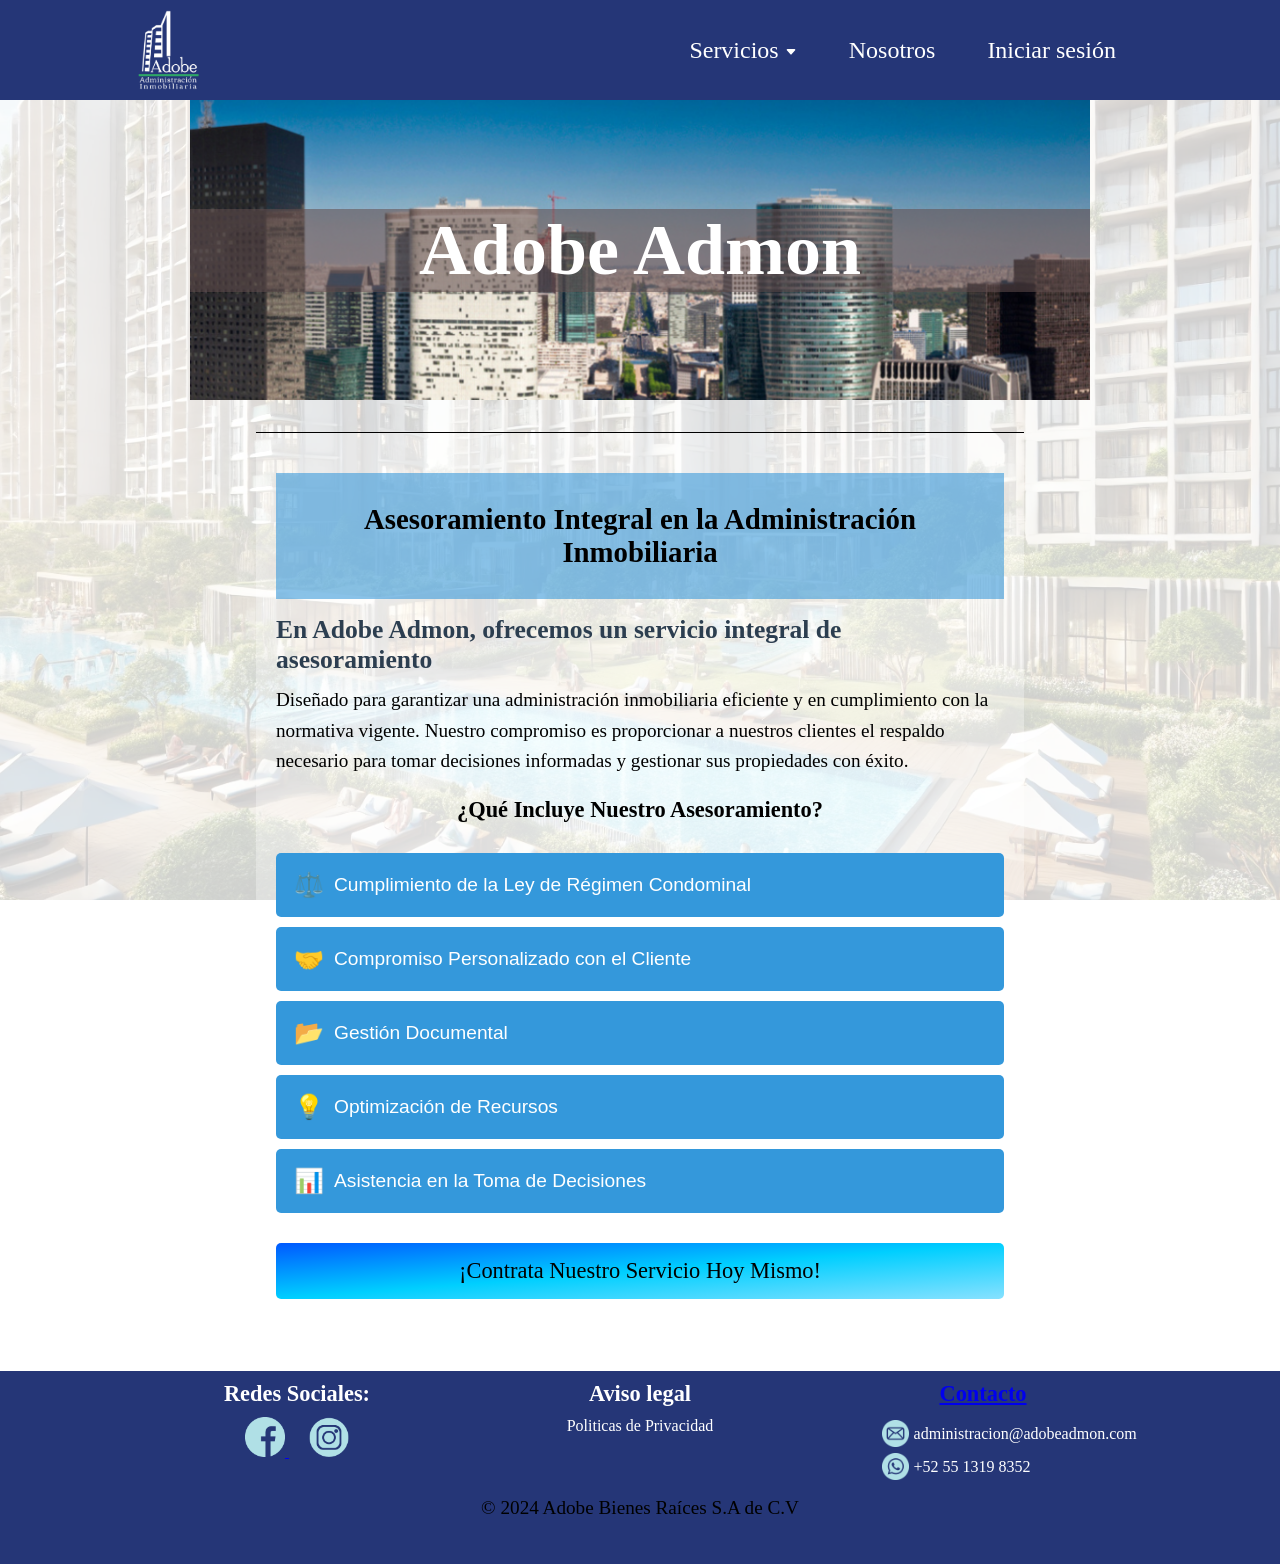
==== asesoramiento.html @ 2513afbf "actualizaciones" ====
<!DOCTYPE html>
<html lang="es">
    <head>
        <meta charset="UTF-8">
        <meta name="viewport" content="width=device-width, initial-scale=1.0">
        <link rel="stylesheet" href="../CSS/header.css">
        <link rel="stylesheet" href="../CSS/contenido-asesoramiento.css">
        <link rel="stylesheet" href="../CSS/footer.css">
        <title>Adobe Admon | Administración Inmobiliaria</title>
    </head>

    <body>
        <div id="headers"></div>

        <main>
            <section class="introduction">
                <div class="carousel">
                    <div class="carousel-container">
                        <div class="carousel-slide">
                            <img src="../IMG/carousel/1.png"
                                alt="Vista aérea de edificios por parte de Adobe Admon">
                            <img src="../IMG/carousel/2.png"
                                alt="Foto de una casa colorida por parte de Adobe Admon">
                            <img src="../IMG/carousel/3.png"
                                alt="Vista de un edificio con muchas ventanas por parte de Adobe Admon">
                            <img src="../IMG/carousel/4.png"
                                alt="Foto de una casa blanca con estilo moderno por parte de Adobe Admon">
                            <img src="../IMG/carousel/5.png"
                                alt="Vista de la calle con 3 edificios por parte de Adobe Admon">
                            <img src="../IMG/carousel/6.png"
                                alt="Imagen de una persona sosteniendo una casa de juguete en sus manos por parte de Adobe Admon">
                            <img src="../IMG/carousel/7.png"
                                alt="Foto de la estructura de una casa de madera por parte de Adobe Admon">
                            <img src="../IMG/carousel/8.png"
                                alt="Vista de un edificio residencial por parte de Adobe Admon">
                        </div>
                    </div>
                </div>

                <div class="nombre">
                    <h1>Adobe Admon</h1>
                </div>
            </section>

            <section class="asesoramiento">
                <div class="cabecera">
                    <h1>Asesoramiento Integral en la Administración Inmobiliaria</h1>
                </div>

                <h2>En Adobe Admon, ofrecemos un servicio integral de
                    asesoramiento</h2>

                <p>Diseñado para garantizar una administración inmobiliaria
                    eficiente y en cumplimiento con la normativa vigente.
                    Nuestro compromiso es proporcionar a nuestros clientes el
                    respaldo necesario para tomar decisiones informadas y
                    gestionar sus propiedades con éxito.</p>

                <h3>¿Qué Incluye Nuestro Asesoramiento?</h3>

                <!-- Acordeón -->
                <button class="accordion"><span
                        class="icon">⚖️</span>Cumplimiento de la Ley de Régimen
                    Condominal</button>
                <div class="panel">
                    <p>Brindamos orientación clara y precisa sobre las
                        disposiciones legales aplicables, asegurándonos de que
                        su condominio opere dentro del marco normativo
                        establecido, evitando riesgos legales y promoviendo una
                        convivencia armónica.</p>
                </div>

                <button class="accordion"><span class="icon">🤝</span>Compromiso
                    Personalizado con el Cliente</button>
                <div class="panel">
                    <p>Escuchamos y entendemos sus necesidades específicas para
                        ofrecer soluciones a medida que se adapten a los
                        desafíos únicos de su condominio. Promoviendo la solución de
                        conflictos hasta la optimización de recursos.</p>
                </div>

                <button class="accordion"><span class="icon">📂</span>Gestión
                    Documental</button>
                <div class="panel">
                    <p>Asesoramos en la elaboración, revisión y actualización de
                        reglamentos internos, actas de asambleas, contratos y
                        otros documentos esenciales para la administración
                        adecuada de su propiedad.</p>
                </div>

                <button class="accordion"><span
                        class="icon">💡</span>Optimización de Recursos</button>
                <div class="panel">
                    <p>Ofrecemos recomendaciones estratégicas para maximizar el
                        uso eficiente de los recursos financieros y materiales
                        del condominio, logrando una administración más
                        sostenible y rentable.</p>
                </div>

                <button class="accordion"><span class="icon">📊</span>Asistencia
                    en la Toma de Decisiones</button>
                <div class="panel">
                    <p>Acompañamos a los comités de vigilancia o asambleas condóminos, proporcionando análisis y perspectivas que
                        faciliten la toma de decisiones clave para
                        la comunidad.</p>
                </div>

                <!-- Botón de Llamada a la Acción -->
                <a href="contacto.html" class="cta-button">¡Contrata Nuestro
                    Servicio Hoy Mismo!</a>
            </section>
        </main>

        <div id="footers"></div>

        <script type="module" src="../JS/main.js"></script>
        <script type="module" src="../JS/contacto.js"></script>
    </body>
</html>
---- CSS/header.css ----
:root {
    --secundary-color: #003366;
    --primary-color: #253677;
    --text-color: #FFFFFF;
    --text-hover-color: #000000;
    --title-h1: 2rem;   
    --title-h2: 1.8rem;
    --title-h3: 1.6rem;
    --paragraph: 1.4rem;
}

* {
    margin: 0;
    padding: 0;
    box-sizing: border-box;
}

body {
    background-image: url('../IMG/Conjunto_residencial.webp');
    background-position: center center;
    background-repeat: no-repeat;
    background-size: cover;
    background-attachment: fixed; 
    font-size: 1rem; 
}

header{
    background-color: var(--primary-color);
    height: 100px;
    width: 100vw;
    display: flex;
    justify-content: center;
    position: fixed; /* Cambiado a fixed */
    top: 0;
    left: 0;
    z-index: 1000;
}

/* Estilos para el header */
.header {
    width: 60%;
    z-index: 1000; 
    display: flex;
    justify-content: space-between;
    padding: 10px;
}

/* Logo dentro del header */
.logo img {
    height: 100%; 
}

/* Estilos para el icono del menú en dispositivos móviles */
#abrir{
    background: none;
    border: none;
    font-size: 2em;
    color: white;
    cursor: pointer;
    display: none; 
}

/* Menú de navegación */
#navegation {
    display: flex;
    align-items: center;
    width: 100%;
    height: 100%;
    justify-content: end;
}

#menu-list {
    display: flex;
    list-style-type: none;
}

.items {
    position: relative;
    padding: 1em;
    cursor: pointer;
}

.items:hover {
    background-color: rgba(255, 255, 255, 0.1);
    border-bottom: 4px solid white;
}

.items a {
    color: white;
    text-decoration: none;
    font-size: 1.5em;
    padding: 10px;
    width: 100%;
    transition: background-color 0.3s ease;
}

/* Estilos para el submenú */
.submenu-parent:hover .submenu {
    display: block;
}

.submenu {
    display: none;
    position: absolute;
    top: 100%;
    left: 0;
    background-color: var(--primary-color);
    width: 100%;
    box-shadow: 0 4px 6px rgba(0, 0, 0, 0.2);
    list-style-type: none;
}

.submenu li {
    margin: 5px 0;
    width: 100%;
}

.submenu li a {
    padding: 10px;
    text-align: left;
    width: 100%;
}

.submenu li:hover {
    background-color: rgba(255, 255, 255, .1);
    border-bottom: 4px solid white;
}

/* Cambia el logo cuando se hace scroll */
body.scrolled .header {
    background-color: #222; 
    box-shadow: 0 4px 10px rgba(0, 0, 0, 0.3); 
}

/* Media Query para laptops */
@media (min-width: 1025px) and (max-width: 1440px) {
    :root {
        --title-h1: 1.8rem;
        --title-h2: 1.6rem;
        --title-h3: 1.4rem;
        --paragraph: 1.2rem;
    }

    .header {
        width: 80%;
        padding: 10px;
    }
}

/* Media Query para tablets */
@media (min-width: 769px) and (max-width: 1024px) {
    :root {
        --title-h1: 1.6rem;
        --title-h2: 1.4rem;
        --title-h3: 1.2rem;
        --paragraph: 1rem;
    }

    .header {
        width: 80%;
    }
}

/* Media Query para celulares */
@media (max-width: 768px) {
    :root {
        --title-h1: 1.4rem;
        --title-h2: 1.2rem;
        --title-h3: 1rem;
        --paragraph: 0.9rem;
    }

    .header {
        width: 80%;
    }

    #navegation {
        display: none; 
        flex-direction: column;
        position: absolute;
        top: 100px;
        right: 0;
        bottom: 0;
        height: 100vh;
        background-color: var(--primary-color);
        padding: 2em;
    }

    #abrir {
        display: block; 
    }

    #menu-list {
        flex-direction: column;
        align-items: center;
    }

    .items {
        padding: auto;
        width: 100%;
        align-items: end;
    }

    #navegation li{
        width: 100%;
    }

    .items a{
        width: 100%;
        display: block;
        text-align: center;
    }

    .submenu {
        position: static;
        background-color: rgba(255, 255, 255, 0);
        box-shadow: none;
        margin-top: 10px;
    }

    .submenu li a{
        width: 100%;
        text-align: center;
    }

    .activate{
        background-color: rgba(255, 255, 255, .1);
        border-bottom: 4px solid white;
    }

    .submenu-parent:hover .submenu {
        display: none; 
    }

    #navegation.open {
        display: block;
    }
}
---- CSS/contenido-asesoramiento.css ----
:root {
    --secundary-color: #003366;
    --primary-color: #253677;
    --text-color: #FFFFFF;
    --text-hover-color: #000000;
    --title-h1: 2rem;
    --title-h2: 1.8rem;
    --title-h3: 1.6rem;
    --paragraph: 1.4rem;
}

main {
    width: 100%;
    background: rgba(255, 255, 255, 0.8);
    display: flex;
    flex-direction: column;
    align-items: center;
    margin-top: 100px;
}


/*--------------------carousel--------------------*/
.introduction {
    width: 60%;
    display: flex;
    flex-direction: column;
    align-items: center;
    justify-content: center;
}

.carousel {
    width: 100vh;
    height: 400px;
    overflow: hidden;
    position: relative;
}

.carousel-container {
    display: flex;
    flex-wrap: nowrap;
    overflow: hidden;
}

.carousel-slide {
    display: flex;
    width: max-content;
    transition: transform 0.5s ease-in-out;
}

.carousel-slide img {
    width: 100vh;
    height: 100%;
    object-fit: cover;
    object-position: center;
}

.nombre {
    width: 100vh;
    background-color: rgba(97, 77, 77, 0.562);
    position: absolute;
}

.nombre h1 {
    font-size: calc(var(--title-h1) * 2.5);
    text-align: center;
    color: var(--text-color);
}


/*--------------asesoramiento--------------------*/


.asesoramiento {
    padding: 40px 20px;
    width: 60%;
    margin: 2rem auto;
    background-color: rgba(255, 255, 255, 0.3);
    border-top: 1px solid black;
    display: flex;
    flex-direction: column;
}

.cabecera {
    color: var(--text-hover-color);
    text-align: center;
    padding: 30px 10px;
    background-color: #3498db93;
}

.cabecera h1{
    font-size: var(--title-h1);
    margin: 0;
}

h2 {
    margin-top: 1rem;
    font-size: var(--title-h2);
    color: #2c3e50;
    margin-bottom: 10px;
}

p {
    font-size: var(--paragraph);
    color: var(--text-hover-color);
    line-height: 1.6;
    margin-bottom: 20px;
}

h3{
    font-size: var(--title-h3);
    text-align: center;
    margin-bottom: 20px;
}

/* Acordeón */
.accordion {
    background-color: #3498db;
    color: white;
    cursor: pointer;
    padding: 18px;
    width: 100%;
    text-align: left;
    border: none;
    outline: none;
    font-size: var(--paragraph);
    transition: 0.4s;
    border-radius: 5px;
    margin-top: 10px;
    display: flex;
    align-items: center;
}

.accordion:hover {
    background-color: #2980b9;
}

.accordion .icon {
    margin-right: 10px;
    font-size: 1.5rem;
}

.active,
.accordion:focus {
    background-color: #2980b9;
}

.panel {
    padding: 0 18px;
    display: none;
    overflow: hidden;
    background-color: #f4f4f4;
    color: #7f8c8d;
    font-size: 1rem;
    line-height: 1.6;
    border-left: 3px solid #2980b9;
    margin-bottom: 10px;
}

.cta-button {
    background: linear-gradient(to bottom right, #0059ff, #00cfff, #87e1ff);
    color: var(--text-hover-color);
    font-size: var(--title-h3);
    padding: 15px 25px;
    text-align: center;
    text-decoration: none;
    border-radius: 5px;
    display: inline-block;
    margin-top: 30px;
    transition: background-color 0.3s;
}

.cta-button:hover {
    background-color: #c0392b;
}

/*------------------------------------------------*/
/*------------Media Query para laptops------------*/
/*------------------------------------------------*/
@media (min-width: 1025px) and (max-width: 1440px) {
    :root {
        --title-h1: 1.8rem;
        --title-h2: 1.6rem;
        --title-h3: 1.4rem;
        --paragraph: 1.2rem;
    }

    /*--------------------carousel--------------------*/
    .introduction {
        width: 80%;
    }

    .carousel {
        height: 300px;
    }

    .carousel-slide img {
        height: 60%;
    }
}




/*------------------------------------------------*/
/*------------Media Query para tablets------------*/
/*------------------------------------------------*/
@media (min-width: 769px) and (max-width: 1024px) {
    :root {
        --title-h1: 1.6rem;
        --title-h2: 1.4rem;
        --title-h3: 1.2rem;
        --paragraph: 1rem;
    }

    /*--------------------carousel--------------------*/
    .introduction {
        width: 90%;
    }

    .carousel {
        height: 300px;
    }

    .carousel-slide img {
        height: 60%;
    }
}

/* Media Query para celulares */
@media (max-width: 768px) {
    :root {
        --title-h1: 1.4rem;
        --title-h2: 1.2rem;
        --title-h3: 1rem;
        --paragraph: 0.9rem;
    }

    /*--------------------carousel--------------------*/
    .introduction {
        max-width: 100%;
    }

    .carousel {
        width: 100vw;
        height: 250px;
    }

    .carousel-slide img {
        height: 60%;
    }

    .introduction .nombre {
        width: 100%;
    }
}
---- CSS/footer.css ----
:root {
    --secundary-color: #003366;
    --primary-color: #253677;
    --text-color: #FFFFFF;
    --text-hover-color: #000000;
    --title-h1: 2rem;   /* Tamaño más grande */
    --title-h2: 1.8rem;
    --title-h3: 1.6rem;
    --paragraph: 1.4rem;
}

footer h3{
    margin: 10px;
}

footer{
    background-color: var(--primary-color);
    width: 100%;
    display: flex;
    justify-content: center;
}

#footer{
    width: 60%;
    display: grid;
    grid-row: 150px 20px;
    grid-template-areas: 
        "contacto-privacidad"
        "marca-registrada";
    height: 100%;
}

#contacto-privacidad{
    grid-area: contacto-privacidad;
    display: grid;
    grid-template-columns: repeat(3, 1fr);
    grid-template-areas: 
        "redes"
        "privacidad"
        "contacto";
    gap: 5px;
}

#redes{
    color: var(--text-color);
    display: flex;
    flex-direction: column;
    align-items: center;
}

#container-icon a{
    margin: 0 10px;
}

#redes #container-icon .icon{
    width: 40px
}

#privacidad{
    color: var(--text-color);
    display: flex;
    flex-direction: column;
    align-items: center;
}

#privacidad a{
    text-decoration: none;
    color: var(--text-color);
}

#contacto{
    color: var(--text-color);
    display: flex;
    flex-direction: column;
    align-items: center;
}

#contacto span{
    width: 60%;
    display: flex;
    align-items: center;
    margin: 3px;
}

#contacto span img{
    margin-right: 5px;
}

#contacto span a{
    text-decoration: none;
    color: var(--text-color);
}

#contacto .icon{
    width: 27px;
}

#marca-registrada{
    text-align: center;
    color: var(--text-color);
    margin-bottom: 20px;
}

/* Media Query para laptops */
@media (min-width: 1024px) and (max-width: 1440px) {
    :root {
        --title-h1: 1.8rem;
        --title-h2: 1.6rem;
        --title-h3: 1.4rem;
        --paragraph: 1.2rem;
    }

    #footer{
        width: 80%;
    }
}

/* Media Query para tablets */
@media (min-width: 768px) and (max-width: 1023px) {
    :root {
        --title-h1: 1.6rem;
        --title-h2: 1.4rem;
        --title-h3: 1.2rem;
        --paragraph: 1rem;
    }

    #footer{
        width: 100%;
        padding: 10px;
    }

    #contacto span{
        width: 100%;
        display: flex;
        align-items: center;
        margin: 3px;
    }
}

/* Media Query para celulares */
@media (max-width: 767px) {
    :root {
        --title-h1: 1.4rem;
        --title-h2: 1.2rem;
        --title-h3: 1rem;
        --paragraph: 0.9rem;
    }

    footer{
        display: flex;
        flex-direction: column;
        z-index: 1;
    }

    #footer{
        width: 100vw;
        display: flex;
        flex-direction: column;
    }

    #menu-toggle:checked ~ footer {
        display: none; /* Oculta el footer cuando el #menu-toggle está activado */
    }

    #contacto-privacidad{
        display: flex;
        flex-direction: column;
        margin: 10px 0;
    }

    #redes{
        margin-bottom: 10px;
    }

    #redes a{
        text-decoration: none;
    }

    #privacidad{
        margin-bottom: 10px;
    }

    #contacto{
        margin-bottom: 10px;
        align-items: center;
        align-content: center;
        display: flex;
        flex-direction: column;
    }

    #contacto span{
        width: 80%;
        margin: 5px 0;
    }
}
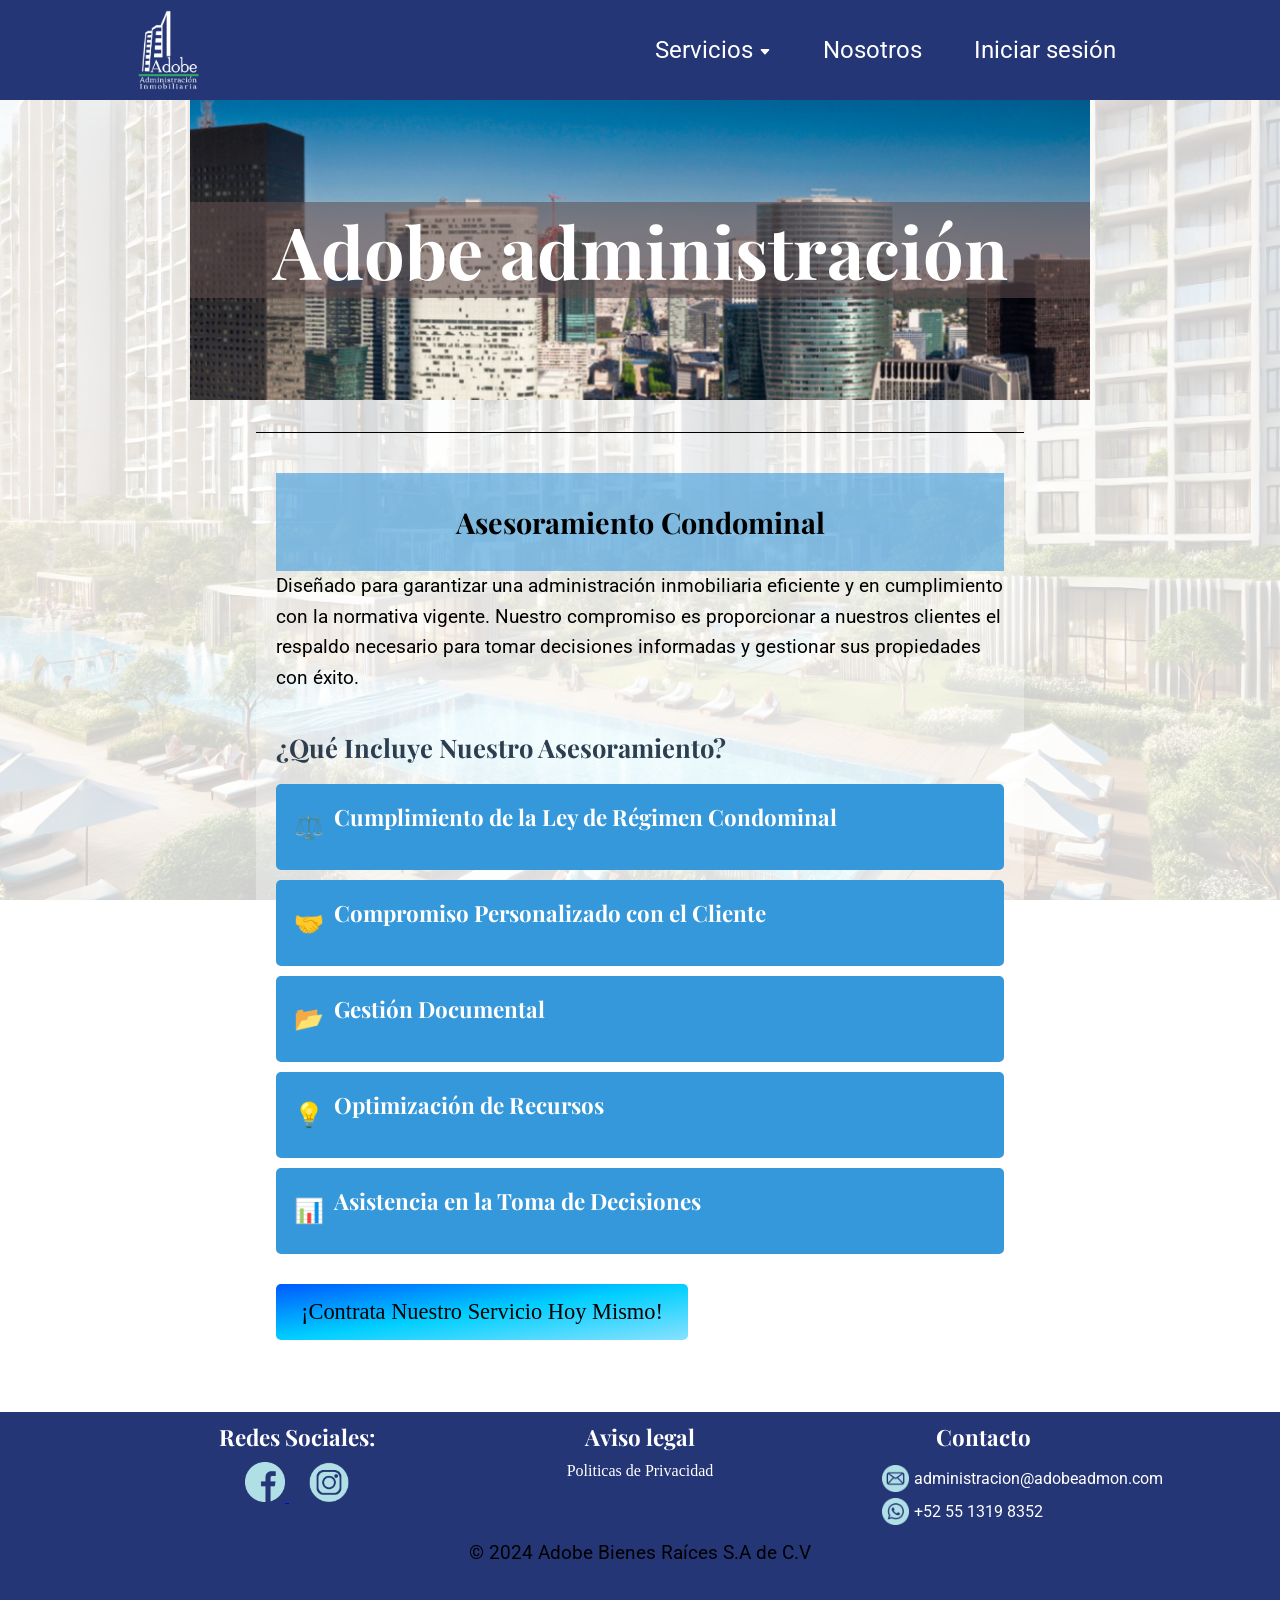
==== commit d3292f3c: "fin del proyecto" ====
--- a/asesoramiento.html
+++ b/asesoramiento.html
@@ -3,10 +3,32 @@
     <head>
         <meta charset="UTF-8">
         <meta name="viewport" content="width=device-width, initial-scale=1.0">
+        <link rel="icon" type="image/png" href="IMG/ICON-ADOBE-ADMINISTRACION.png">
+        <link rel="preconnect" href="https://fonts.googleapis.com">
+        <link rel="preconnect" href="https://fonts.gstatic.com" crossorigin>
+        <link
+            href="https://fonts.googleapis.com/css2?family=Lato:ital,wght@0,100;0,300;0,400;0,700;0,900;1,100;1,300;1,400;1,700;1,900&family=Playfair+Display:ital,wght@0,400..900;1,400..900&family=Roboto:ital,wght@0,100;0,300;0,400;0,500;0,700;0,900;1,100;1,300;1,400;1,500;1,700;1,900&display=swap"
+            rel="stylesheet">
         <link rel="stylesheet" href="../CSS/header.css">
         <link rel="stylesheet" href="../CSS/contenido-asesoramiento.css">
         <link rel="stylesheet" href="../CSS/footer.css">
-        <title>Adobe Admon | Administración Inmobiliaria</title>
+        <title>Adobe administración | Asesoramiento Condominal</title>
+        <style>
+            /* Encabezados con Playfair Display */
+            h1, h2, h3 {
+                font-family: 'Playfair Display', serif !important;
+            }
+        
+            /* Texto del cuerpo con Roboto */
+            p, span, li {
+                font-family: 'Roboto', sans-serif !important;
+            }
+        
+            /* Textos destacados o botones con Lato */
+            button, .highlight {
+                font-family: 'Lato', sans-serif !important;
+            }
+        </style>
     </head>
 
     <body>
@@ -18,37 +40,34 @@
                     <div class="carousel-container">
                         <div class="carousel-slide">
                             <img src="../IMG/carousel/1.png"
-                                alt="Vista aérea de edificios por parte de Adobe Admon">
+                                alt="Vista aérea de edificios por parte de Adobe administración">
                             <img src="../IMG/carousel/2.png"
-                                alt="Foto de una casa colorida por parte de Adobe Admon">
+                                alt="Foto de una casa colorida por parte de Adobe administración">
                             <img src="../IMG/carousel/3.png"
-                                alt="Vista de un edificio con muchas ventanas por parte de Adobe Admon">
+                                alt="Vista de un edificio con muchas ventanas por parte de Adobe administración">
                             <img src="../IMG/carousel/4.png"
-                                alt="Foto de una casa blanca con estilo moderno por parte de Adobe Admon">
+                                alt="Foto de una casa blanca con estilo moderno por parte de Adobe administración">
                             <img src="../IMG/carousel/5.png"
-                                alt="Vista de la calle con 3 edificios por parte de Adobe Admon">
+                                alt="Vista de la calle con 3 edificios por parte de Adobe administración">
                             <img src="../IMG/carousel/6.png"
-                                alt="Imagen de una persona sosteniendo una casa de juguete en sus manos por parte de Adobe Admon">
+                                alt="Imagen de una persona sosteniendo una casa de juguete en sus manos por parte de Adobe administración">
                             <img src="../IMG/carousel/7.png"
-                                alt="Foto de la estructura de una casa de madera por parte de Adobe Admon">
+                                alt="Foto de la estructura de una casa de madera por parte de Adobe administración">
                             <img src="../IMG/carousel/8.png"
-                                alt="Vista de un edificio residencial por parte de Adobe Admon">
+                                alt="Vista de un edificio residencial por parte de Adobe administración">
                         </div>
                     </div>
                 </div>
 
                 <div class="nombre">
-                    <h1>Adobe Admon</h1>
+                    <h1>Adobe administración</h1>
                 </div>
             </section>
 
             <section class="asesoramiento">
                 <div class="cabecera">
-                    <h1>Asesoramiento Integral en la Administración Inmobiliaria</h1>
+                    <h1>Asesoramiento Condominal</h1>
                 </div>
-
-                <h2>En Adobe Admon, ofrecemos un servicio integral de
-                    asesoramiento</h2>
 
                 <p>Diseñado para garantizar una administración inmobiliaria
                     eficiente y en cumplimiento con la normativa vigente.
@@ -56,12 +75,12 @@
                     respaldo necesario para tomar decisiones informadas y
                     gestionar sus propiedades con éxito.</p>
 
-                <h3>¿Qué Incluye Nuestro Asesoramiento?</h3>
+                <h2 class="centro">¿Qué Incluye Nuestro Asesoramiento?</h2>
 
                 <!-- Acordeón -->
                 <button class="accordion"><span
-                        class="icon">⚖️</span>Cumplimiento de la Ley de Régimen
-                    Condominal</button>
+                        class="icon">⚖️</span><h3>Cumplimiento de la Ley de Régimen
+                            Condominal</h3></button>
                 <div class="panel">
                     <p>Brindamos orientación clara y precisa sobre las
                         disposiciones legales aplicables, asegurándonos de que
@@ -70,8 +89,8 @@
                         convivencia armónica.</p>
                 </div>
 
-                <button class="accordion"><span class="icon">🤝</span>Compromiso
-                    Personalizado con el Cliente</button>
+                <button class="accordion"><span class="icon">🤝</span><h3>Compromiso
+                    Personalizado con el Cliente</h3></button>
                 <div class="panel">
                     <p>Escuchamos y entendemos sus necesidades específicas para
                         ofrecer soluciones a medida que se adapten a los
@@ -79,8 +98,8 @@
                         conflictos hasta la optimización de recursos.</p>
                 </div>
 
-                <button class="accordion"><span class="icon">📂</span>Gestión
-                    Documental</button>
+                <button class="accordion"><span class="icon">📂</span><h3>Gestión
+                    Documental</h3></button>
                 <div class="panel">
                     <p>Asesoramos en la elaboración, revisión y actualización de
                         reglamentos internos, actas de asambleas, contratos y
@@ -89,7 +108,7 @@
                 </div>
 
                 <button class="accordion"><span
-                        class="icon">💡</span>Optimización de Recursos</button>
+                        class="icon">💡</span><h3>Optimización de Recursos</h3></button>
                 <div class="panel">
                     <p>Ofrecemos recomendaciones estratégicas para maximizar el
                         uso eficiente de los recursos financieros y materiales
@@ -97,17 +116,20 @@
                         sostenible y rentable.</p>
                 </div>
 
-                <button class="accordion"><span class="icon">📊</span>Asistencia
-                    en la Toma de Decisiones</button>
+                <button class="accordion"><span class="icon">📊</span><h3>Asistencia
+                    en la Toma de Decisiones</h3></button>
                 <div class="panel">
-                    <p>Acompañamos a los comités de vigilancia o asambleas condóminos, proporcionando análisis y perspectivas que
+                    <p>Acompañamos a los comités de vigilancia o asambleas condominales, proporcionando análisis y perspectivas que
                         faciliten la toma de decisiones clave para
                         la comunidad.</p>
                 </div>
 
                 <!-- Botón de Llamada a la Acción -->
-                <a href="contacto.html" class="cta-button">¡Contrata Nuestro
-                    Servicio Hoy Mismo!</a>
+                <div class="action">
+                    <a href="contacto.html" class="cta-button">¡Contrata Nuestro
+                        Servicio Hoy Mismo!</a>
+                </div>
+                
             </section>
         </main>
 
